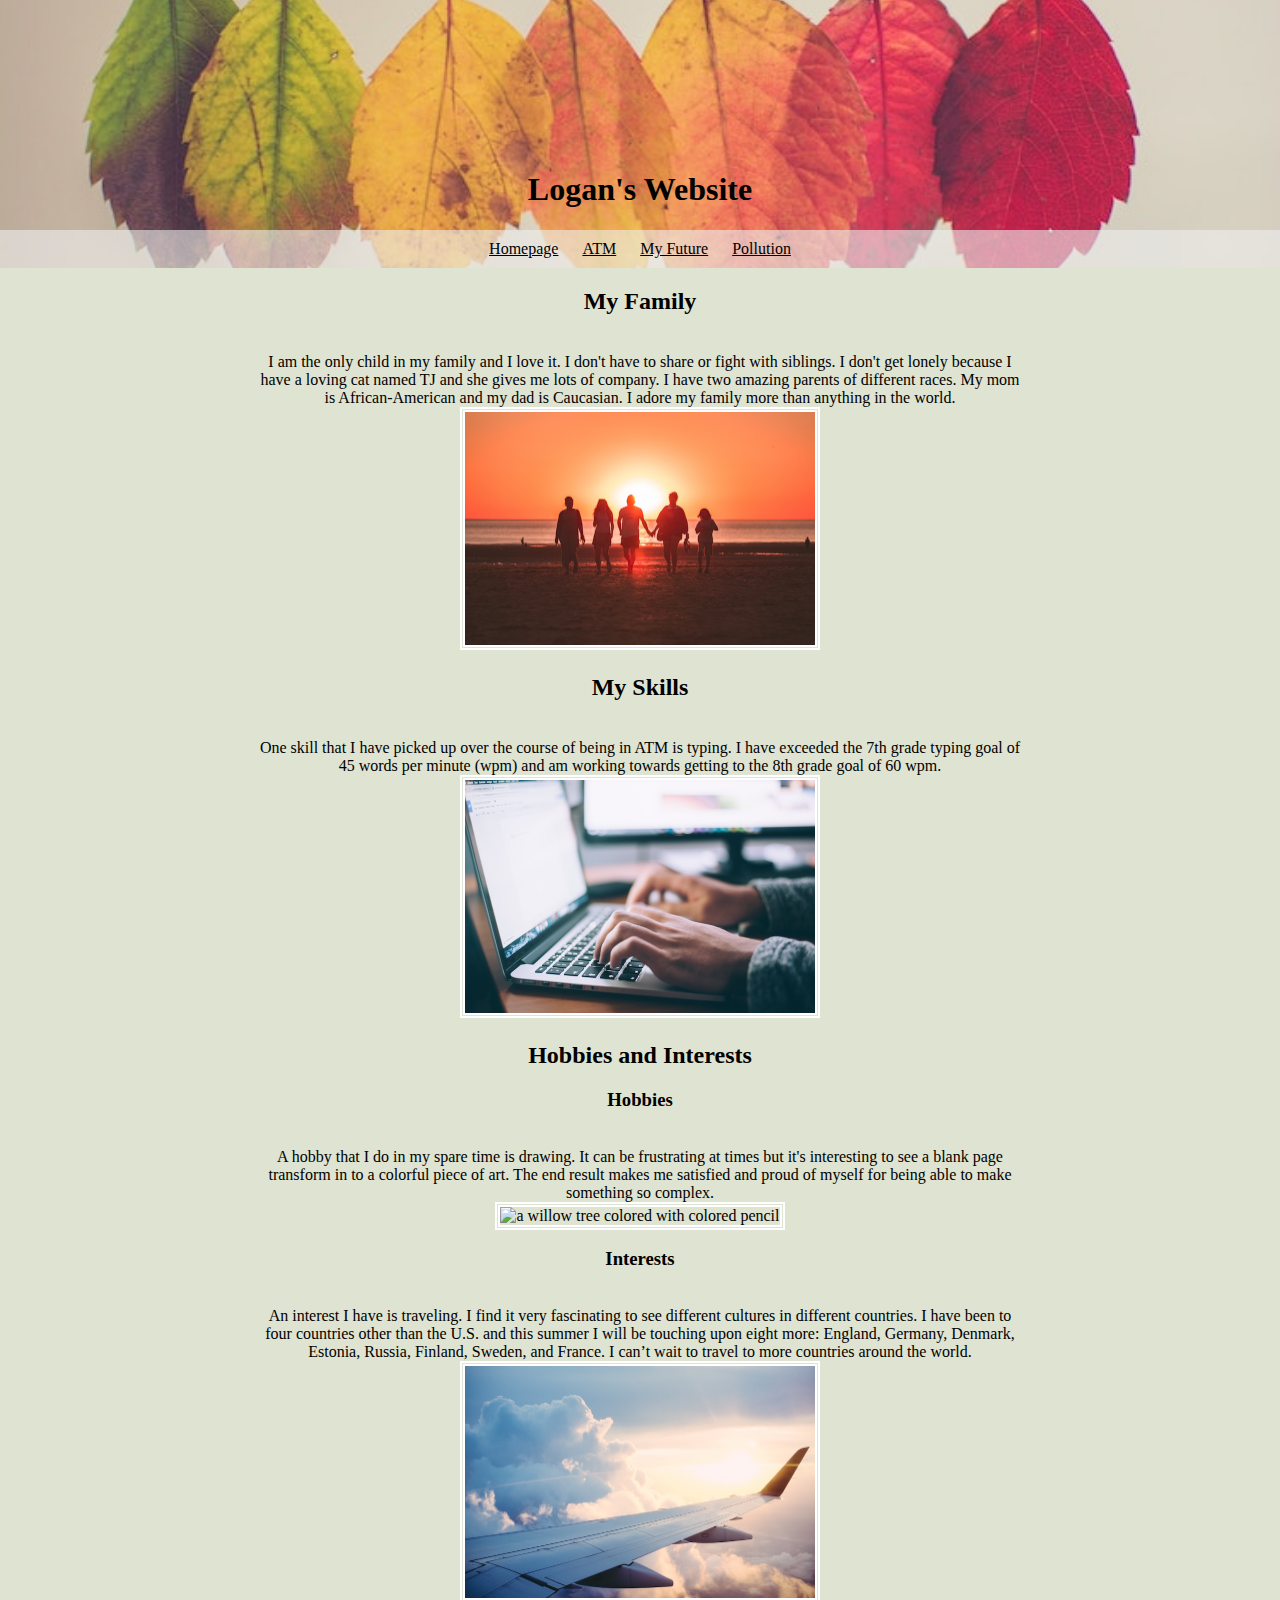
==== index.html @ 9881d303 "Update index.html" ====
<!doctype html>
<html>
    <head>
        <title>Logan's Tech</title>
        <link href="app.css" rel="stylesheet"/>
        <meta charset="utf-8">
        <link href="#" rel="stylesheet">
        <link href="#" rel="stylesheet">
    </head>
    
    <body>
        <header>

            <h1>Logan's Website</h1>
            <ul id="header-list">
                <li><a href="index.html">Homepage</a></li>
                <li><a href="atm.html">ATM</a></li>
                <li><a href="future.html">My Future</a></li>
                <li><a href="pollution.html">Pollution</a></li>
            </ul>
        </header>
        
        <div id="home">
        <h2>My Family</h2>
        <p id="the-family">
            <br>I am the only child in my family and I love it. I don't have to share or fight with siblings. I don't get lonely because I have a loving cat named TJ and she gives me lots of company. I have two amazing parents of different races. My mom is African-American and my dad is Caucasian. I adore my family more than anything in the world.</br>
            <img id="family" img src="images/family.jpg" alt="a family walking on the beach with the sunset in the distance" width="350px">
        </p>
        <h2>My Skills</h2>
        <p>
         <br>One skill that I have picked up over the course of being in ATM is typing. I have exceeded the 7th grade typing goal of 45 words per minute (wpm) and am working towards getting to the 8th grade goal of 60 wpm.</br>
            <img id="typing" img src="images/typing.jpg" alt="hands typing on a laptop" width="350px">
        </p>
        
        <h2>Hobbies and Interests</h2>
            <h3>Hobbies</h3>
            <p>
                <br>A hobby that I do in my spare time is drawing. It can be frustrating at times but it's interesting to see a blank page transform in to a colorful piece of art. The end result makes me satisfied and proud of myself for being able to make something so complex.</br>
                <img src="tree.JPG" alt="a willow tree colored with colored pencil" width="350px">
                </p>

            <h3>Interests</h3>
            <p>
            <br>An interest I have is traveling. I find it very fascinating to see different cultures in different countries. I have been to four countries other than the U.S. and this summer I will be touching upon eight more: England, Germany, Denmark, Estonia, Russia, Finland, Sweden, and France. I can’t wait to travel to more countries around the world.</br>
        <img id="plane"src="images/airplane.jpg" alt="an airplane wing in a blue and pink sky from the perspective of a passenger" width="350px">
        </p>    
        </div>
        <footer>
        <a class="button" href=""></a>
        </footer>
         
    </body>
</html>
---- app.css ----
body{
    background-color: rgb(223, 227, 209);
    align: center;
    margin: 0px 0px 0px 0px;
}

header{
    text-align: center;
    background:  url("images/leaves.jpg") center no-repeat;
    background-size: cover;
    padding-top: 150px;
}

#header-list{
    padding: 10px;
    background: rgba(239, 239, 239, 0.6)
}

li{
    display: inline;
    padding: 0px 10px 0px 10px;
}




p{
    text-align: center;
}

h2{
    text-align: center;
}

h3{
    text-align: center;
}




img{
    border: 5px double white;
}

#sixth-list{
    text-align: center;
}

#seventh-list{
    text-align: center;
}

#eighth-list{
    text-align: center;
}

#home{
    margin-right: 20%;
    margin-left: 20%;
}

#quote{
    margin: auto;
    display: block;
}

#dehli{
   text-align: center;
}

a{
    color: black;
}

#oil-spill{
    text-align: center;
}
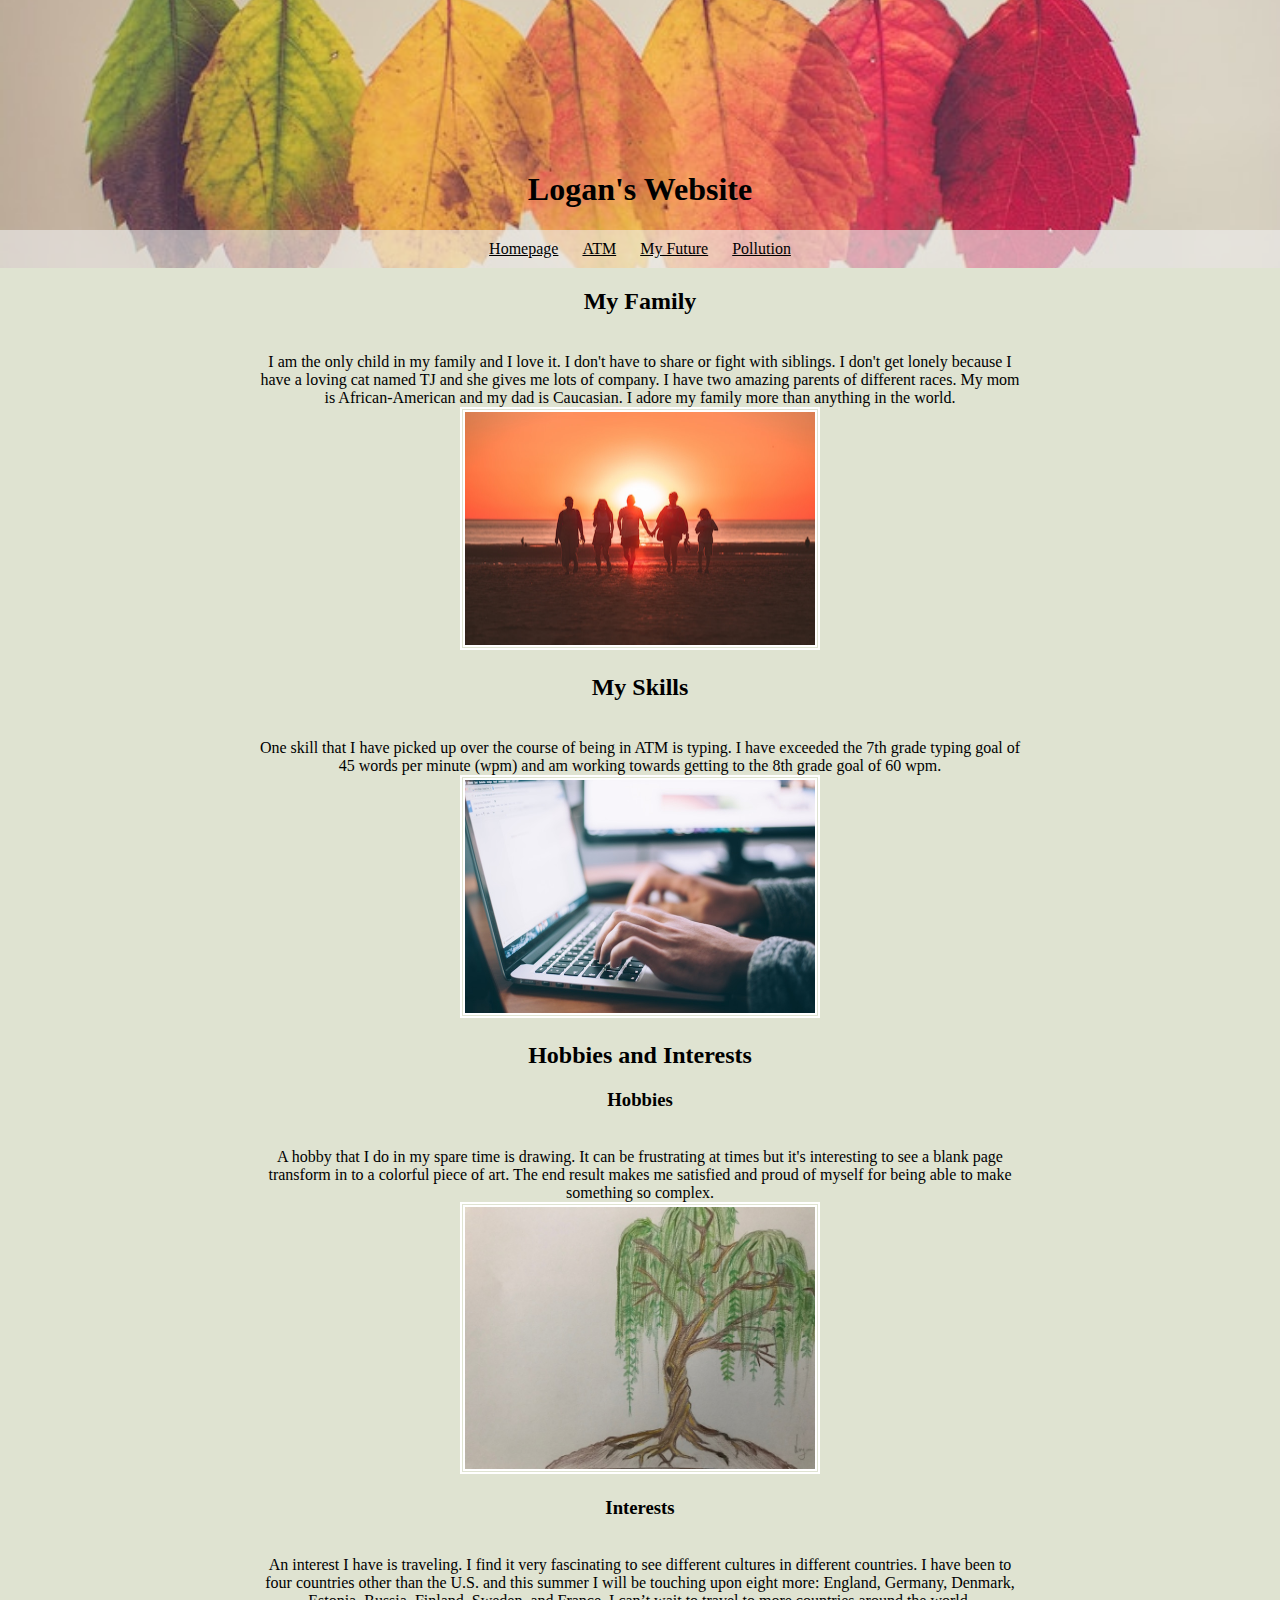
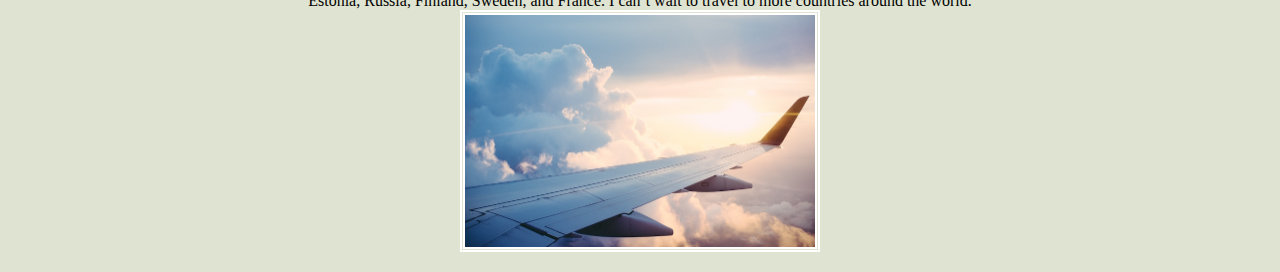
==== commit 09924b25: "Update index.html" ====
--- a/index.html
+++ b/index.html
@@ -36,7 +36,7 @@
             <h3>Hobbies</h3>
             <p>
                 <br>A hobby that I do in my spare time is drawing. It can be frustrating at times but it's interesting to see a blank page transform in to a colorful piece of art. The end result makes me satisfied and proud of myself for being able to make something so complex.</br>
-                <img src="tree.JPG" alt="a willow tree colored with colored pencil" width="350px">
+                <img src="images/tree2.jpg" alt="a willow tree colored with colored pencil" width="350px">
                 </p>
 
             <h3>Interests</h3>
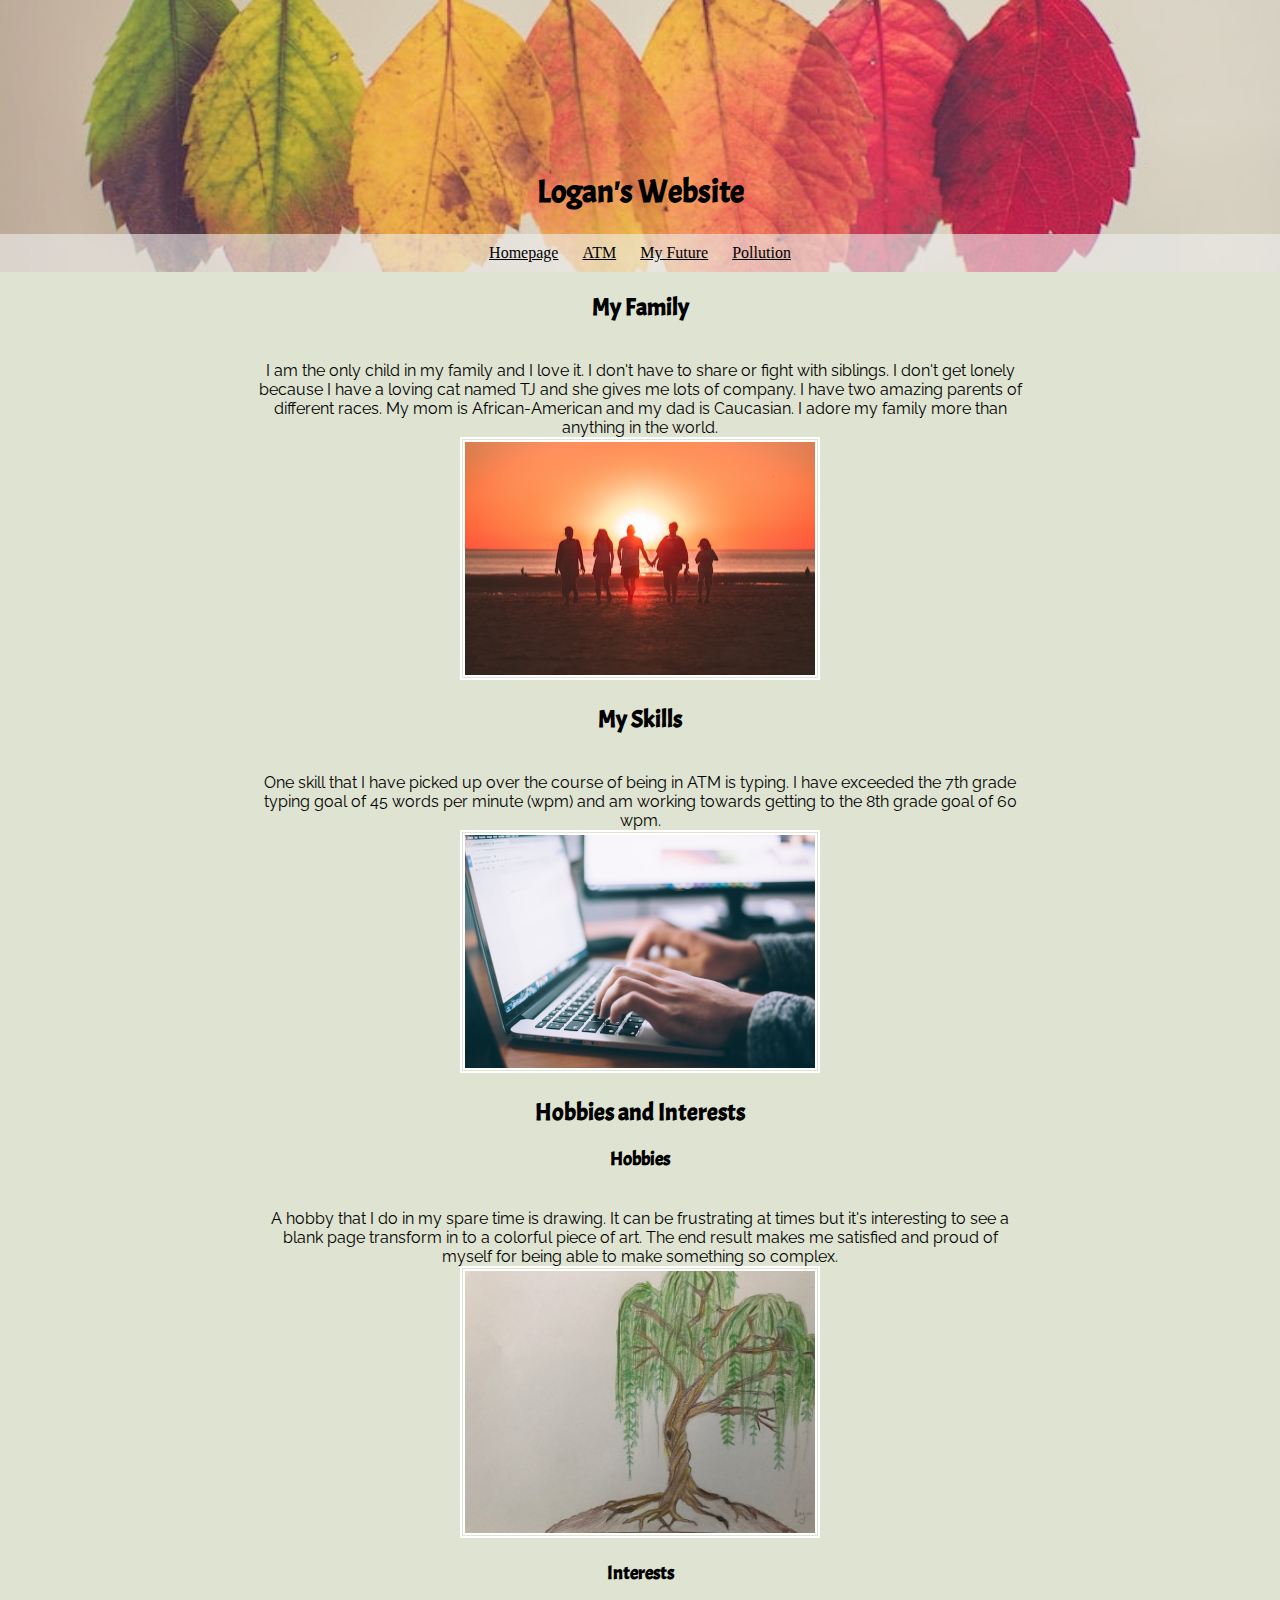
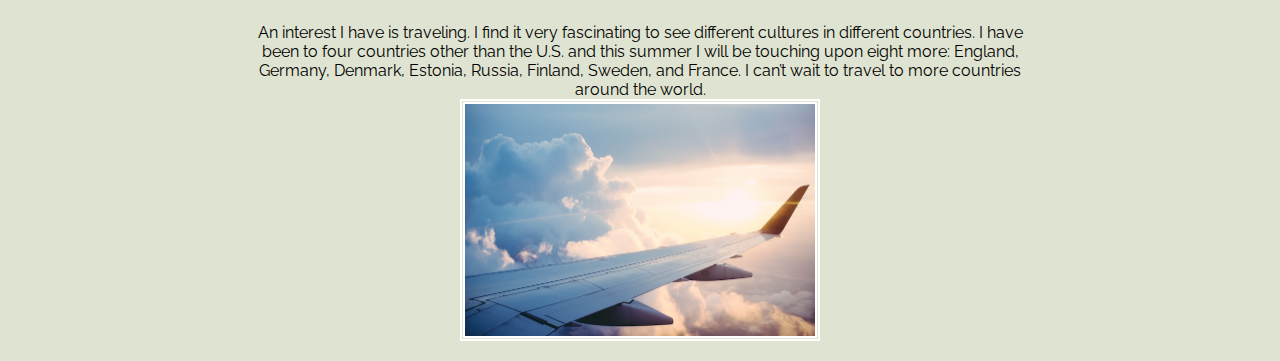
==== commit f9cab355: "Update index.html" ====
--- a/index.html
+++ b/index.html
@@ -4,8 +4,7 @@
         <title>Logan's Tech</title>
         <link href="app.css" rel="stylesheet"/>
         <meta charset="utf-8">
-        <link href="#" rel="stylesheet">
-        <link href="#" rel="stylesheet">
+        <link href="https://fonts.googleapis.com/css?family=Acme|Cinzel+Decorative|Poiret+One|Raleway" rel="stylesheet">
     </head>
     
     <body>
--- a/app.css
+++ b/app.css
@@ -26,6 +26,12 @@
 
 p{
     text-align: center;
+    font-family: 'Raleway', sans-serif;
+}
+
+h1, h2, h3{
+    font-family: 'Acme', sans-serif;
+
 }
 
 h2{
@@ -76,3 +82,4 @@
 #oil-spill{
     text-align: center;
 }
+
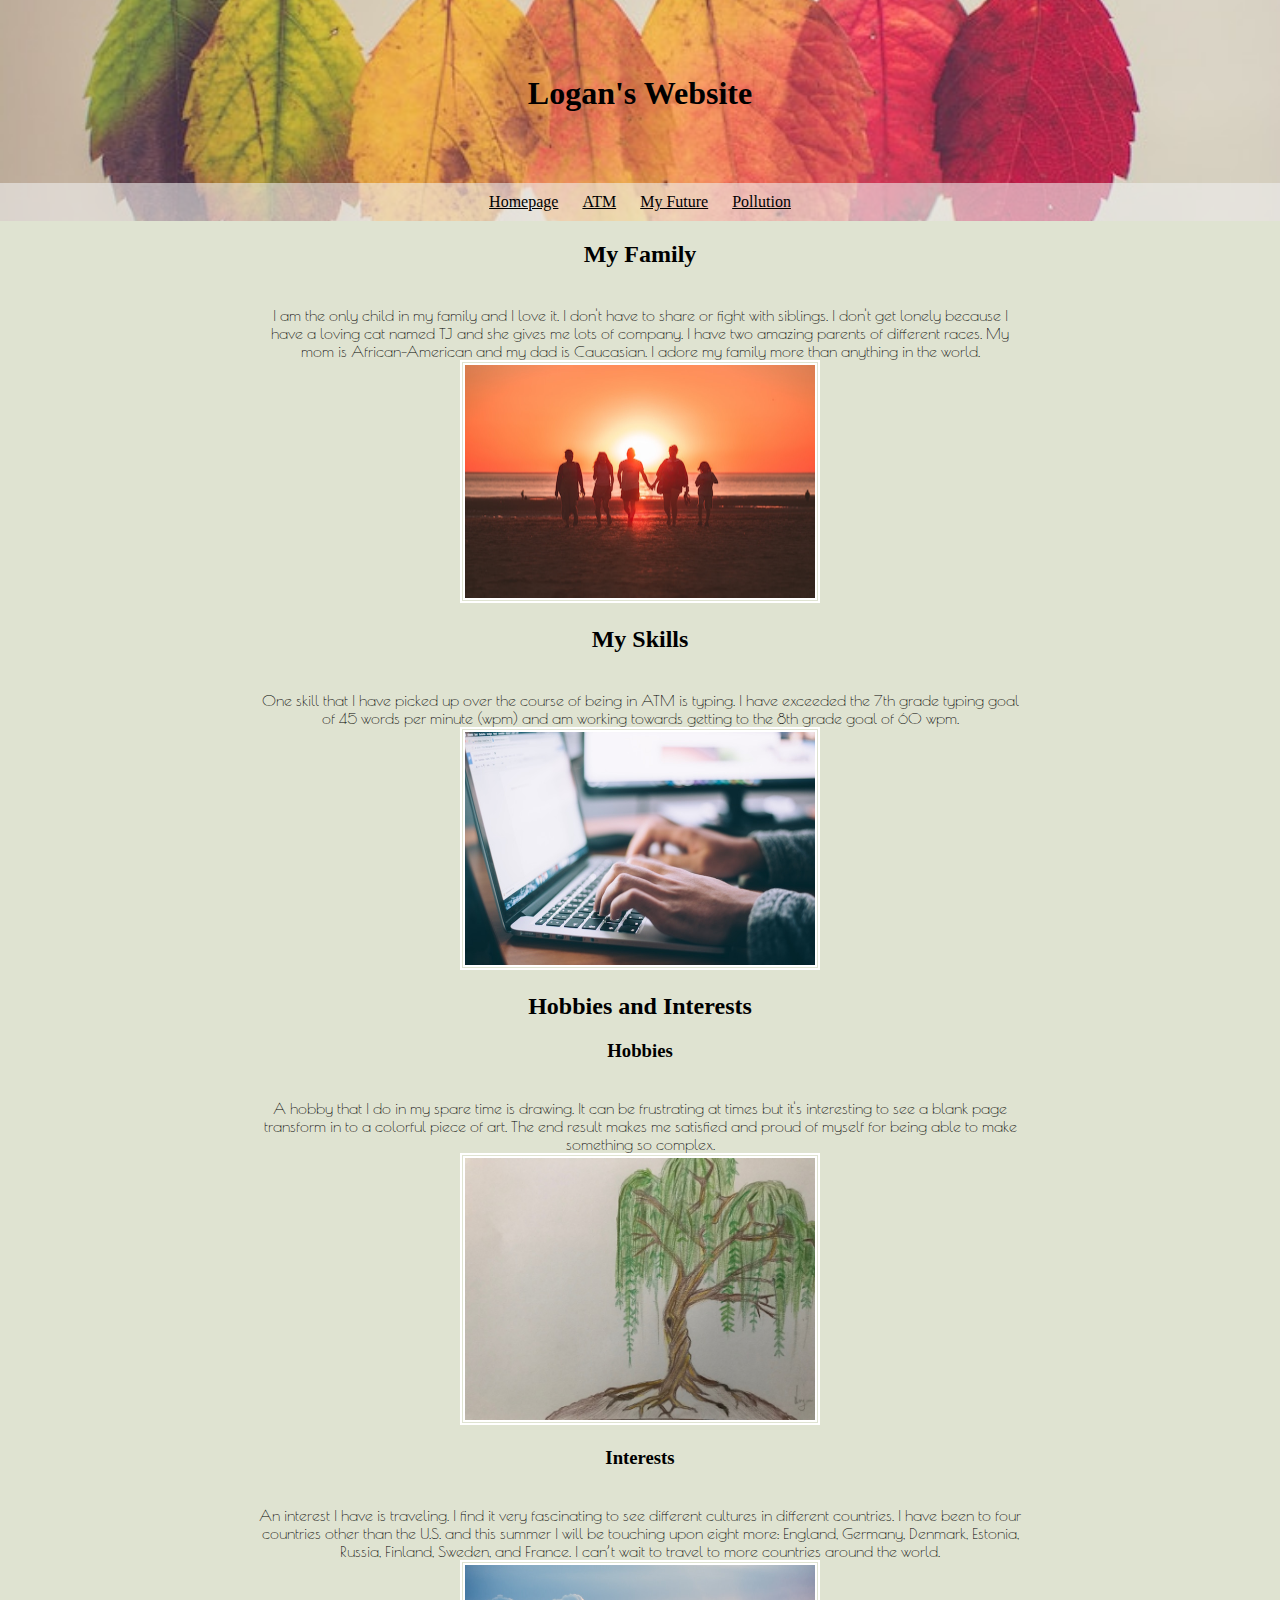
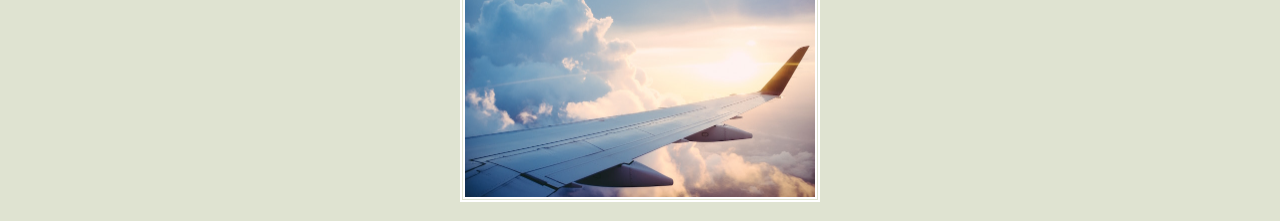
==== commit 24981260: "Update index.html" ====
--- a/index.html
+++ b/index.html
@@ -4,7 +4,7 @@
         <title>Logan's Tech</title>
         <link href="app.css" rel="stylesheet"/>
         <meta charset="utf-8">
-        <link href="https://fonts.googleapis.com/css?family=Acme|Cinzel+Decorative|Poiret+One|Raleway" rel="stylesheet">
+        <link href="https://fonts.googleapis.com/css?family=Berkshire+Swash|Poiret+One" rel="stylesheet">
     </head>
     
     <body>
--- a/app.css
+++ b/app.css
@@ -8,7 +8,7 @@
     text-align: center;
     background:  url("images/leaves.jpg") center no-repeat;
     background-size: cover;
-    padding-top: 150px;
+
 }
 
 #header-list{
@@ -22,15 +22,20 @@
 }
 
 
-
+h1{
+ padding-top: 75px;
+ padding-bottom: 55px;
+ font-weight: 900;
+ margin: 0px;
+}
 
 p{
     text-align: center;
-    font-family: 'Raleway', sans-serif;
+    font-family: 'Poiret One', cursive;
 }
 
 h1, h2, h3{
-    font-family: 'Acme', sans-serif;
+   font-family: 'Cinzel Decorative', cursive;
 
 }
 
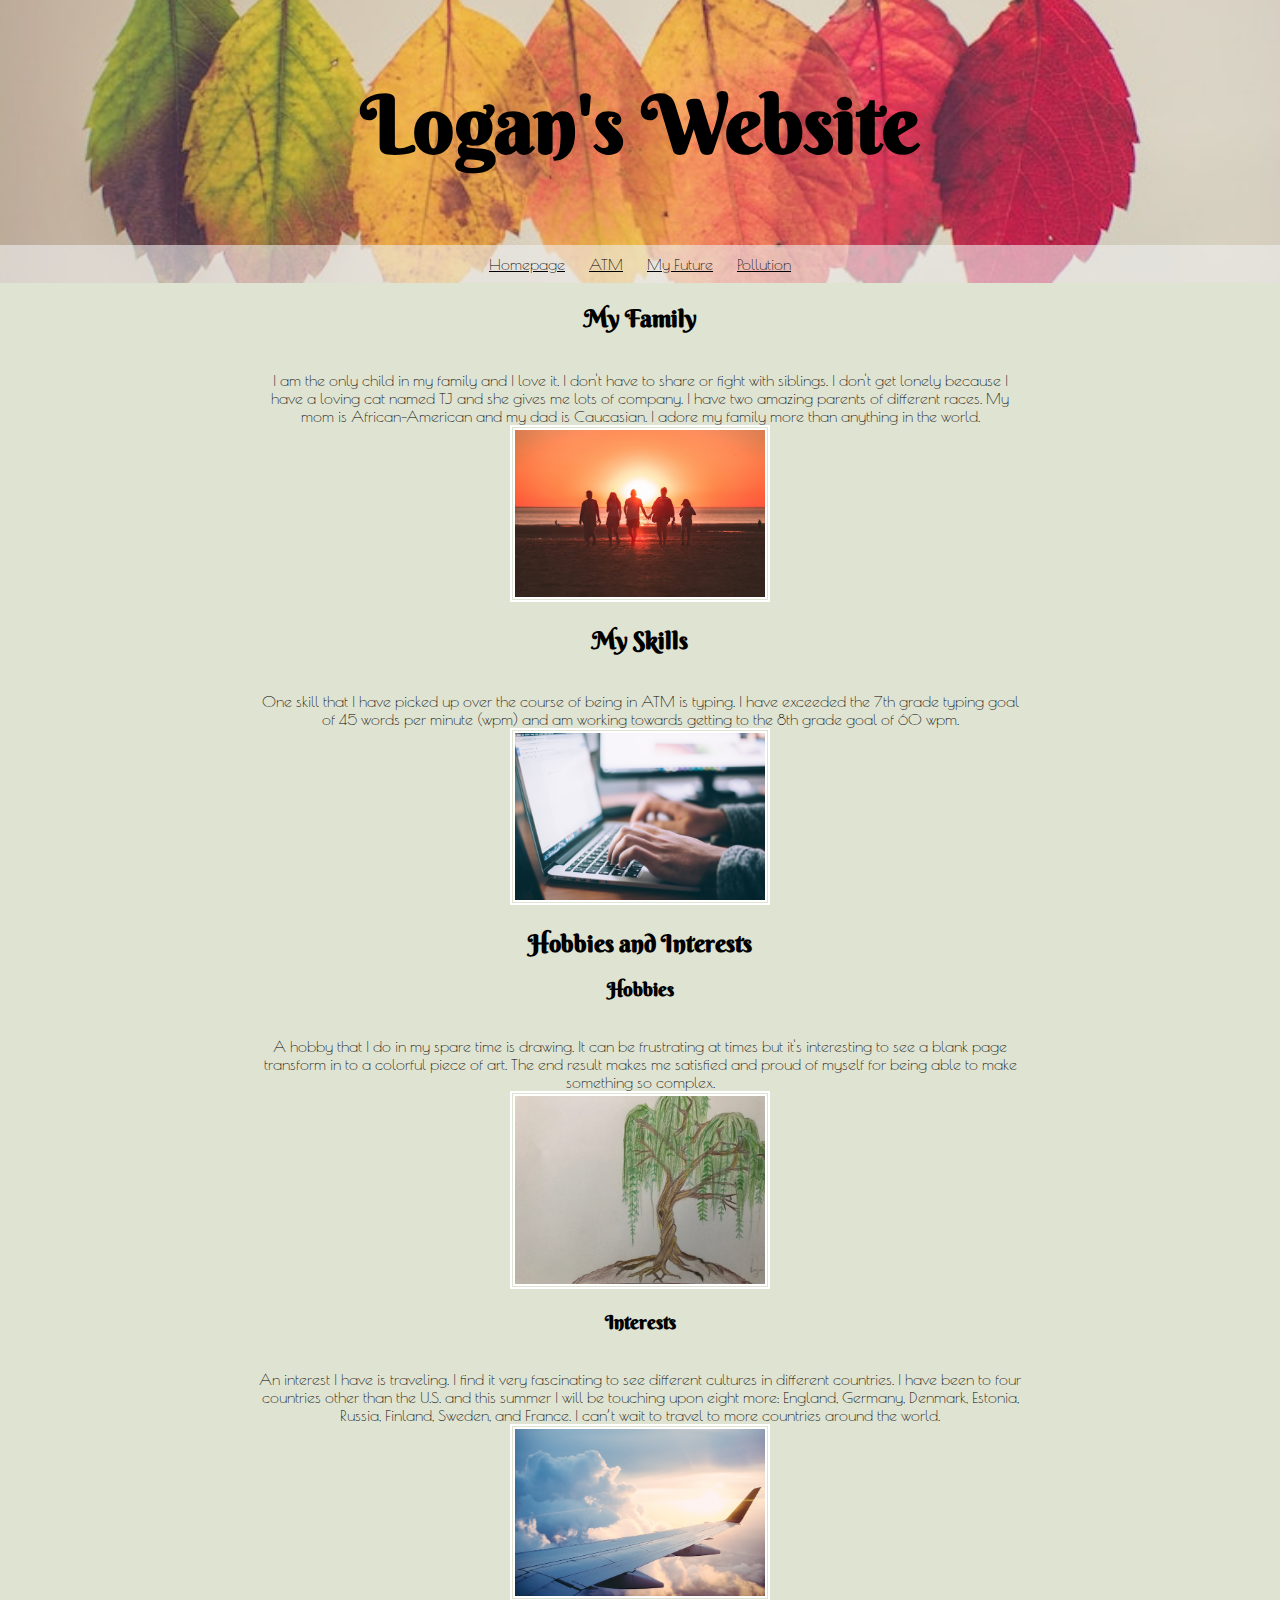
==== commit 91ebc932: "Update index.html" ====
--- a/index.html
+++ b/index.html
@@ -23,25 +23,25 @@
         <h2>My Family</h2>
         <p id="the-family">
             <br>I am the only child in my family and I love it. I don't have to share or fight with siblings. I don't get lonely because I have a loving cat named TJ and she gives me lots of company. I have two amazing parents of different races. My mom is African-American and my dad is Caucasian. I adore my family more than anything in the world.</br>
-            <img id="family" img src="images/family.jpg" alt="a family walking on the beach with the sunset in the distance" width="350px">
+            <img id="family" img src="images/family.jpg" alt="a family walking on the beach with the sunset in the distance" width="250px">
         </p>
         <h2>My Skills</h2>
         <p>
          <br>One skill that I have picked up over the course of being in ATM is typing. I have exceeded the 7th grade typing goal of 45 words per minute (wpm) and am working towards getting to the 8th grade goal of 60 wpm.</br>
-            <img id="typing" img src="images/typing.jpg" alt="hands typing on a laptop" width="350px">
+            <img id="typing" img src="images/typing.jpg" alt="hands typing on a laptop" width="250px">
         </p>
         
         <h2>Hobbies and Interests</h2>
             <h3>Hobbies</h3>
             <p>
                 <br>A hobby that I do in my spare time is drawing. It can be frustrating at times but it's interesting to see a blank page transform in to a colorful piece of art. The end result makes me satisfied and proud of myself for being able to make something so complex.</br>
-                <img src="images/tree2.jpg" alt="a willow tree colored with colored pencil" width="350px">
+                <img src="images/tree2.jpg" alt="a willow tree colored with colored pencil" width="250px">
                 </p>
 
             <h3>Interests</h3>
             <p>
             <br>An interest I have is traveling. I find it very fascinating to see different cultures in different countries. I have been to four countries other than the U.S. and this summer I will be touching upon eight more: England, Germany, Denmark, Estonia, Russia, Finland, Sweden, and France. I can’t wait to travel to more countries around the world.</br>
-        <img id="plane"src="images/airplane.jpg" alt="an airplane wing in a blue and pink sky from the perspective of a passenger" width="350px">
+        <img id="plane"src="images/airplane.jpg" alt="an airplane wing in a blue and pink sky from the perspective of a passenger" width="250px">
         </p>    
         </div>
         <footer>
--- a/app.css
+++ b/app.css
@@ -27,6 +27,7 @@
  padding-bottom: 55px;
  font-weight: 900;
  margin: 0px;
+ font-size: 80px;
 }
 
 p{
@@ -35,8 +36,7 @@
 }
 
 h1, h2, h3{
-   font-family: 'Cinzel Decorative', cursive;
-
+  font-family: 'Berkshire Swash', cursive;
 }
 
 h2{
@@ -46,9 +46,6 @@
 h3{
     text-align: center;
 }
-
-
-
 
 img{
     border: 5px double white;
@@ -88,3 +85,6 @@
     text-align: center;
 }
 
+ul{
+    font-family: 'Poiret One', cursive;
+}
